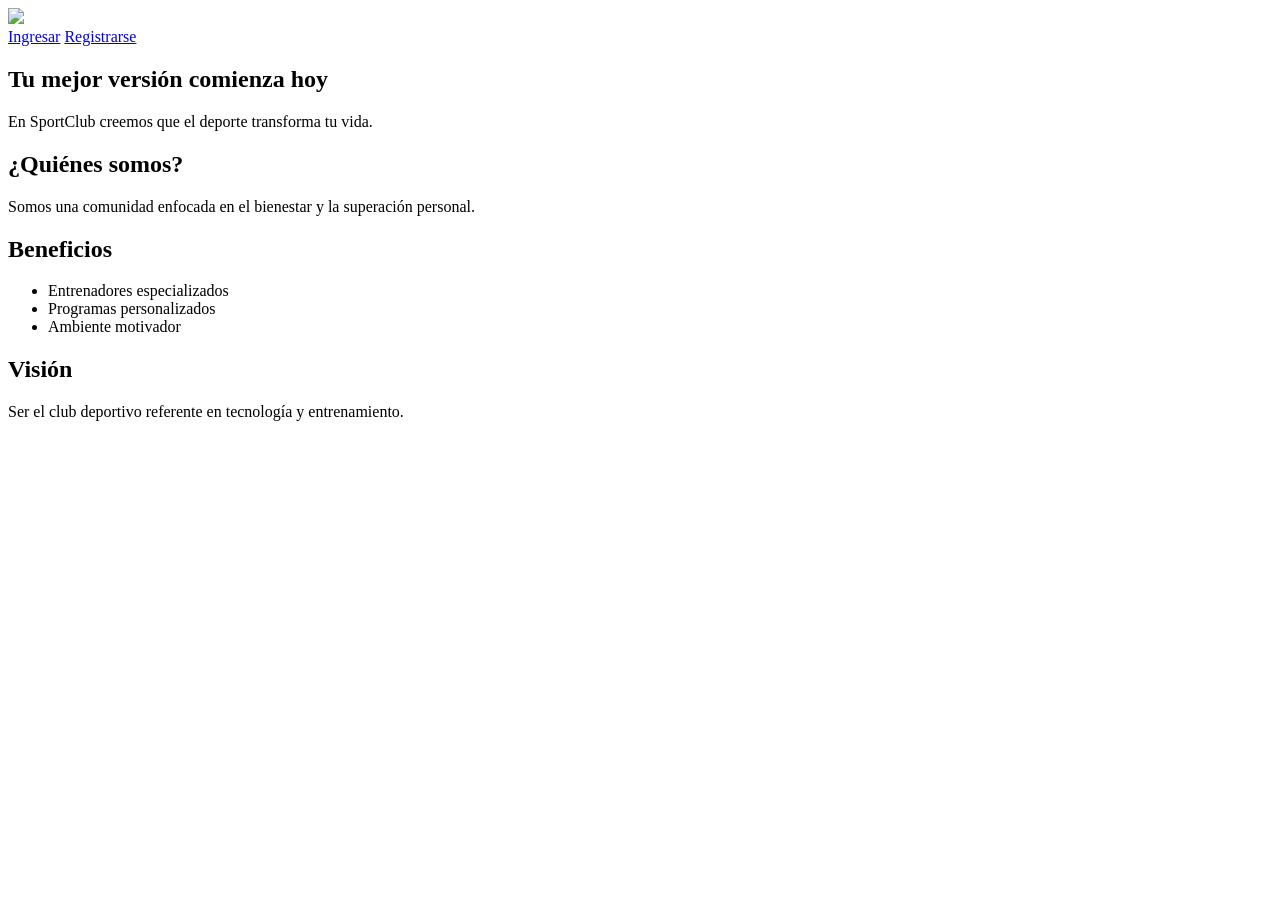
==== index.html @ 367205ac "Add files via upload" ====
<!DOCTYPE html>
<html lang="es">
<head>
    <meta charset="UTF-8">
    <title>SportClub</title>
    <link rel="stylesheet" href="css/styles.css">
</head>
<body>

<header>
    <img src="img/logo.png">
    <nav>
        <a href="login.html">Ingresar</a>
        <a href="registro.html">Registrarse</a>
    </nav>
</header>

<section class="card">
    <h1>Tu mejor versión comienza hoy</h1>
    <p>En SportClub creemos que el deporte transforma tu vida.</p>
</section>

<section class="card">
    <h2>¿Quiénes somos?</h2>
    <p>Somos una comunidad enfocada en el bienestar y la superación personal.</p>
</section>

<section class="card">
    <h2>Beneficios</h2>
    <ul>
        <li>Entrenadores especializados</li>
        <li>Programas personalizados</li>
        <li>Ambiente motivador</li>
    </ul>
</section>

<section class="card">
    <h2>Visión</h2>
    <p>Ser el club deportivo referente en tecnología y entrenamiento.</p>
</section>

</body>
</html>
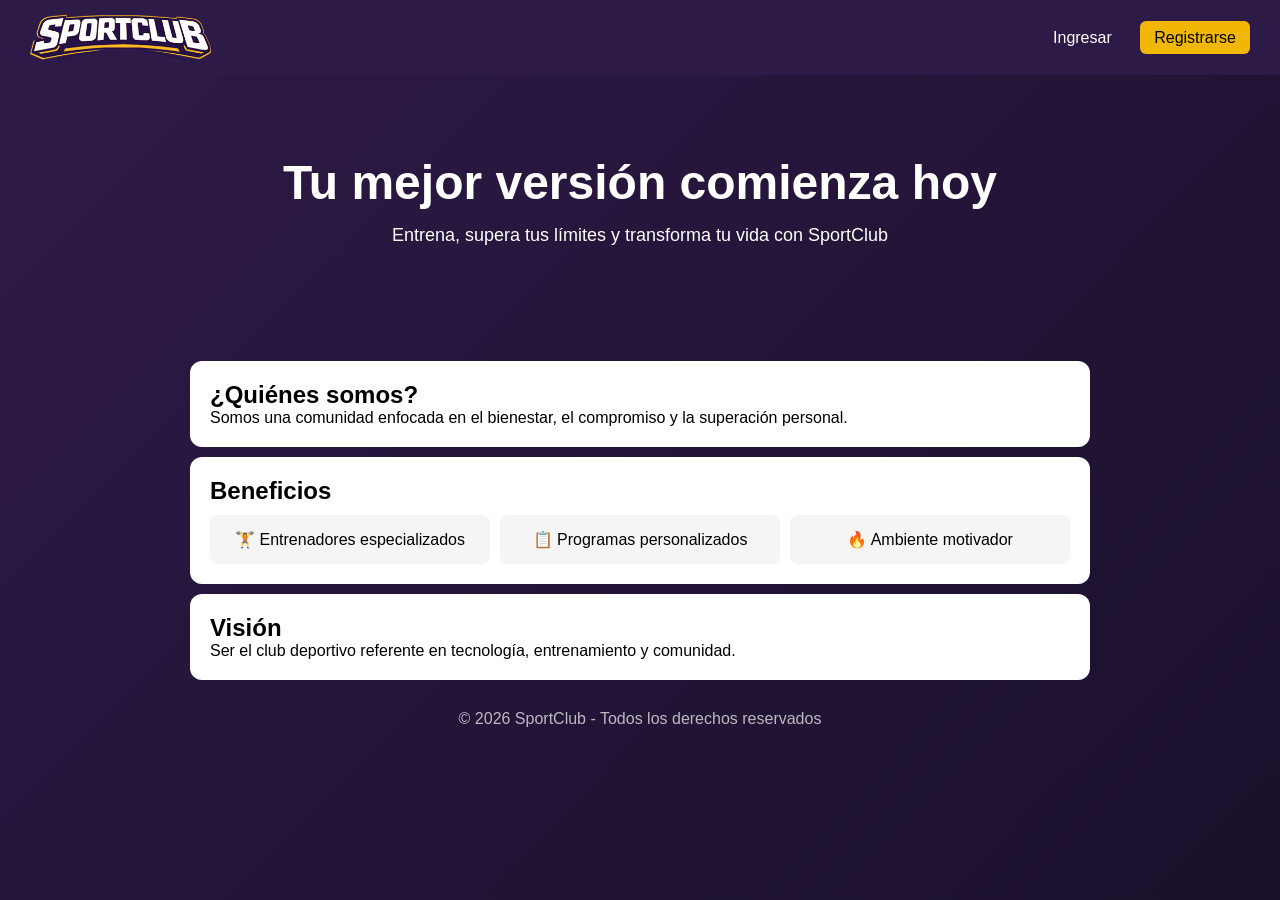
==== commit 517267ca: "Update index.html" ====
--- a/index.html
+++ b/index.html
@@ -1,43 +1,54 @@
 <!DOCTYPE html>
 <html lang="es">
 <head>
-    <meta charset="UTF-8">
-    <title>SportClub</title>
-    <link rel="stylesheet" href="css/styles.css">
+<meta charset="UTF-8">
+<title>SportClub</title>
+<link rel="stylesheet" href="css/styles.css">
 </head>
+
 <body>
 
 <header>
     <img src="img/logo.png">
     <nav>
-        <a href="login.html">Ingresar</a>
-        <a href="registro.html">Registrarse</a>
+        <a href="login.html" class="nav-btn">Ingresar</a>
+        <a href="registro.html" class="nav-btn primary">Registrarse</a>
     </nav>
 </header>
 
-<section class="card">
+<!-- HERO -->
+<section class="hero">
     <h1>Tu mejor versión comienza hoy</h1>
-    <p>En SportClub creemos que el deporte transforma tu vida.</p>
+    <p>Entrena, supera tus límites y transforma tu vida con SportClub</p>
 </section>
+
+<!-- CONTENIDO -->
+<main class="landing">
 
 <section class="card">
     <h2>¿Quiénes somos?</h2>
-    <p>Somos una comunidad enfocada en el bienestar y la superación personal.</p>
+    <p>Somos una comunidad enfocada en el bienestar, el compromiso y la superación personal.</p>
 </section>
 
 <section class="card">
     <h2>Beneficios</h2>
-    <ul>
-        <li>Entrenadores especializados</li>
-        <li>Programas personalizados</li>
-        <li>Ambiente motivador</li>
-    </ul>
+    <div class="grid">
+        <div class="mini-card">🏋️ Entrenadores especializados</div>
+        <div class="mini-card">📋 Programas personalizados</div>
+        <div class="mini-card">🔥 Ambiente motivador</div>
+    </div>
 </section>
 
 <section class="card">
     <h2>Visión</h2>
-    <p>Ser el club deportivo referente en tecnología y entrenamiento.</p>
+    <p>Ser el club deportivo referente en tecnología, entrenamiento y comunidad.</p>
 </section>
 
+</main>
+
+<footer class="footer">
+    <p>© 2026 SportClub - Todos los derechos reservados</p>
+</footer>
+
 </body>
-</html>+</html>
--- a/css/styles.css
+++ b/css/styles.css
@@ -0,0 +1,245 @@
+/* RESET */
+* {
+    margin: 0;
+    padding: 0;
+    box-sizing: border-box;
+    font-family: 'Segoe UI', sans-serif;
+}
+
+body {
+    background: linear-gradient(135deg, #2E1A47, #1a102b);
+    min-height: 100vh;
+}
+
+/* HEADER */
+header {
+    background: #2E1A47;
+    color: white;
+    padding: 15px 30px;
+    display: flex;
+    justify-content: space-between;
+    align-items: center;
+}
+
+header img {
+    height: 45px;
+}
+
+/* FORMULARIOS */
+.center-box {
+    width: 350px;
+    margin: 80px auto;
+    background: white;
+    padding: 30px;
+    border-radius: 12px;
+    text-align: center;
+    box-shadow: 0 10px 25px rgba(0,0,0,0.2);
+}
+
+input {
+    width: 100%;
+    padding: 10px;
+    margin: 10px 0;
+    border-radius: 6px;
+    border: 1px solid #ccc;
+}
+
+input:focus {
+    border-color: #F2B705;
+    outline: none;
+}
+
+/* BOTONES */
+.btn {
+    width: 100%;
+    padding: 10px;
+    background: #F2B705;
+    border: none;
+    border-radius: 6px;
+    cursor: pointer;
+    font-weight: bold;
+}
+
+/* BOTONES DASHBOARD */
+.btn-small {
+    width: auto;
+    padding: 6px 12px;
+    font-size: 13px;
+    border-radius: 6px;
+}
+
+/* LINKS */
+.link {
+    display: block;
+    margin-top: 10px;
+    text-decoration: none;
+    color: #2E1A47;
+}
+
+/* DASHBOARD */
+.topbar {
+    display: flex;
+    justify-content: space-between;
+    align-items: center;
+    background: #2E1A47;
+    color: white;
+    padding: 10px 20px;
+}
+
+.dashboard {
+    display: grid;
+    grid-template-columns: 250px 1fr;
+    height: calc(100vh - 60px);
+}
+
+.sidebar {
+    background: #1c1230;
+    color: white;
+    padding: 20px;
+}
+
+.sidebar a {
+    display: block;
+    padding: 10px;
+    margin: 10px 0;
+    color: white;
+    text-decoration: none;
+}
+
+.main-content {
+    padding: 20px;
+}
+
+.main-content h2 {
+    color: white;
+}
+
+.card {
+    background: white;
+    padding: 20px;
+    margin: 10px 0;
+    border-radius: 12px;
+}
+
+.list-item {
+    display: flex;
+    justify-content: space-between;
+    align-items: center;
+}
+
+/* ROLES */
+.usuario .topbar { background: #1E88E5; }
+.coach .topbar { background: #43A047; }
+.admin .topbar { background: #8E24AA; }
+
+
+/*Registro*/
+select {
+    border-radius: 6px;
+    border: 1px solid #ccc;
+}
+
+/* NAV BOTONES */
+nav a {
+    margin-left: 10px;
+    text-decoration: none;
+    color: white;
+}
+
+.nav-btn {
+    padding: 8px 14px;
+    border-radius: 6px;
+}
+
+.nav-btn.primary {
+    background: #F2B705;
+    color: black;
+}
+
+/* HERO */
+.hero {
+    text-align: center;
+    color: white;
+    padding: 80px 20px;
+}
+
+.hero h1 {
+    font-size: 40px;
+    margin-bottom: 15px;
+}
+
+.hero p {
+    margin-bottom: 25px;
+    font-size: 18px;
+}
+
+.hero-buttons {
+    display: flex;
+    justify-content: center;
+    gap: 10px;
+}
+
+.btn.secondary {
+    background: transparent;
+    border: 2px solid #F2B705;
+    color: #F2B705;
+}
+
+/* LANDING */
+.landing {
+    max-width: 900px;
+    margin: auto;
+}
+
+/* GRID BENEFICIOS */
+.grid {
+    display: grid;
+    grid-template-columns: repeat(auto-fit, minmax(200px, 1fr));
+    gap: 10px;
+    margin-top: 10px;
+}
+
+.mini-card {
+    background: #f5f5f5;
+    padding: 15px;
+    border-radius: 8px;
+    text-align: center;
+}
+
+/* FOOTER */
+.footer {
+    text-align: center;
+    padding: 20px;
+    color: white;
+    opacity: 0.7;
+}
+
+/*index*/
+.hero h1 {
+    font-size: 48px;
+    font-weight: bold;
+}
+
+/* FONDO SOLO PARA INDEX */
+.index-bg {
+    background: none;
+    position: relative;
+}
+
+.index-bg::before {
+    content: "";
+    position: fixed;
+    width: 100%;
+    height: 100%;
+    filter: blur(6px);
+    z-index: -2;
+}
+
+.index-bg::after {
+    content: "";
+    position: fixed;
+    width: 100%;
+    height: 100%;
+    background: rgba(0,0,0,0.5);
+    z-index: -1;
+}
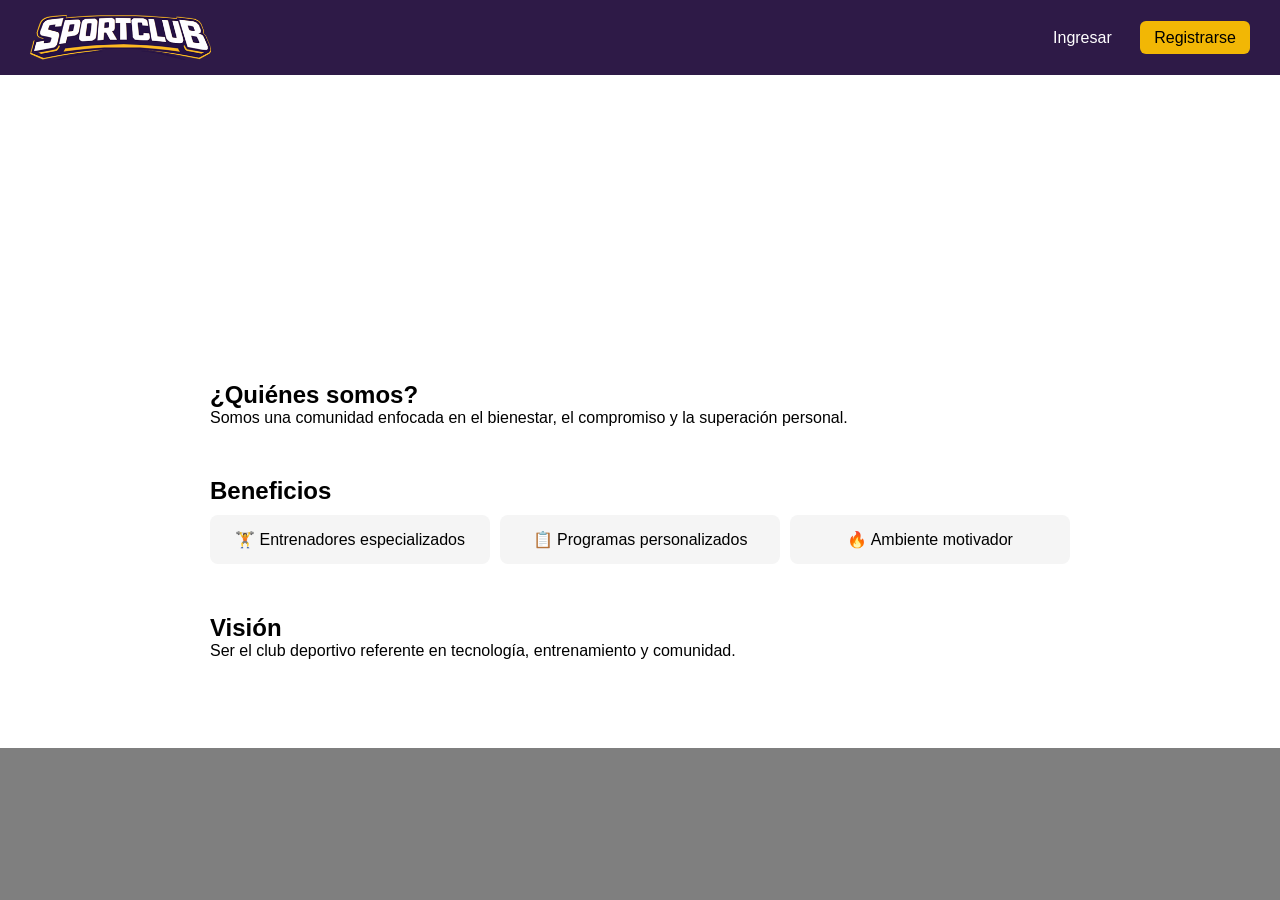
==== commit a3c224ee: "Update index.html" ====
--- a/index.html
+++ b/index.html
@@ -6,7 +6,7 @@
 <link rel="stylesheet" href="css/styles.css">
 </head>
 
-<body>
+<body class="index-bg">
 
 <header>
     <img src="img/logo.png">
@@ -16,13 +16,11 @@
     </nav>
 </header>
 
-<!-- HERO -->
 <section class="hero">
     <h1>Tu mejor versión comienza hoy</h1>
     <p>Entrena, supera tus límites y transforma tu vida con SportClub</p>
 </section>
 
-<!-- CONTENIDO -->
 <main class="landing">
 
 <section class="card">
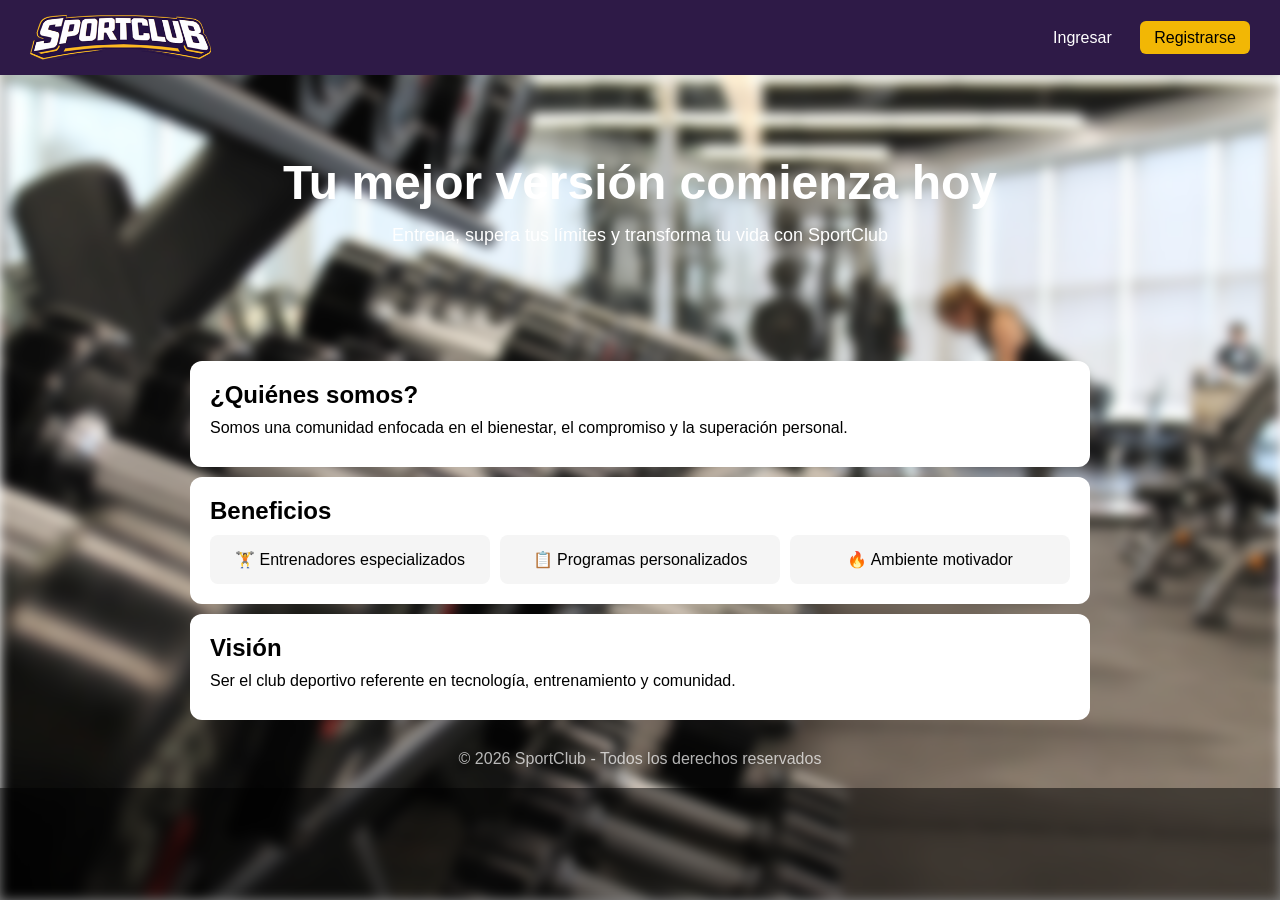
==== commit 519d6bd2: "Add files via upload" ====
--- a/index.html
+++ b/index.html
@@ -49,4 +49,4 @@
 </footer>
 
 </body>
-</html>
+</html>
--- a/css/styles.css
+++ b/css/styles.css
@@ -231,6 +231,7 @@
     position: fixed;
     width: 100%;
     height: 100%;
+    background: url("../img/gimnasio.png") no-repeat center center/cover;
     filter: blur(6px);
     z-index: -2;
 }
@@ -243,3 +244,171 @@
     background: rgba(0,0,0,0.5);
     z-index: -1;
 }
+
+/* VALIDACIONES */
+
+.error {
+    color: red;
+    font-size: 13px;
+    margin-top: 5px;
+}
+
+.success {
+    color: green;
+    font-size: 13px;
+    margin-top: 5px;
+}
+
+.input-error {
+    border: 1px solid red;
+}
+
+/* BADGES */
+
+.badge {
+    padding: 5px 10px;
+    border-radius: 20px;
+    color: white;
+    font-size: 12px;
+    font-weight: bold;
+}
+
+.badge.admin {
+    background: #e53935;
+}
+
+.badge.coach {
+    background: #1e88e5;
+}
+
+.badge.user {
+    background: #43a047;
+}
+
+/* TABLAS */
+
+table {
+    width: 100%;
+    border-collapse: collapse;
+    margin-top: 20px;
+    background: white;
+    border-radius: 10px;
+    overflow: hidden;
+}
+
+th,
+td {
+    padding: 12px;
+    border-bottom: 1px solid #ddd;
+    text-align: left;
+}
+
+th {
+    background: #2E1A47;
+    color: white;
+}
+
+/* BOTONES CRUD */
+
+.btn-delete {
+    background: #e53935;
+    color: white;
+    border: none;
+    padding: 6px 10px;
+    border-radius: 6px;
+    cursor: pointer;
+}
+
+.btn-edit {
+    background: #1e88e5;
+    color: white;
+    border: none;
+    padding: 6px 10px;
+    border-radius: 6px;
+    cursor: pointer;
+}
+
+
+/* MENU ACTIVO */
+
+.active {
+    border-bottom: 2px solid #F2B705;
+}
+
+/* SELECTS */
+
+select {
+    width: 100%;
+    padding: 10px;
+    margin: 10px 0;
+}
+
+/* ESPACIADO TABLAS */
+
+td button {
+    margin-right: 5px;
+}
+
+/* PERFIL */
+
+.card p {
+    margin: 10px 0;
+}
+
+.card strong {
+    color: #2E1A47;
+}
+
+/* PERFIL MEJORADO */
+
+.perfil-layout {
+    display: grid;
+    grid-template-columns: 280px 1fr;
+    gap: 20px;
+}
+
+.perfil-card {
+    text-align: center;
+}
+
+.avatar {
+    width: 90px;
+    height: 90px;
+    background: #eee;
+    border-radius: 50%;
+    margin: 0 auto 15px auto;
+    display: flex;
+    align-items: center;
+    justify-content: center;
+    font-size: 40px;
+}
+
+textarea {
+    width: 100%;
+    min-height: 90px;
+    padding: 10px;
+    margin: 10px 0;
+    border-radius: 6px;
+    border: 1px solid #ccc;
+    resize: vertical;
+}
+
+label {
+    display: block;
+    text-align: left;
+    margin-top: 10px;
+    font-weight: bold;
+    color: #2E1A47;
+}
+
+hr {
+    margin: 15px 0;
+    border: none;
+    border-top: 1px solid #ddd;
+}
+
+@media (max-width: 800px) {
+    .perfil-layout {
+        grid-template-columns: 1fr;
+    }
+}
